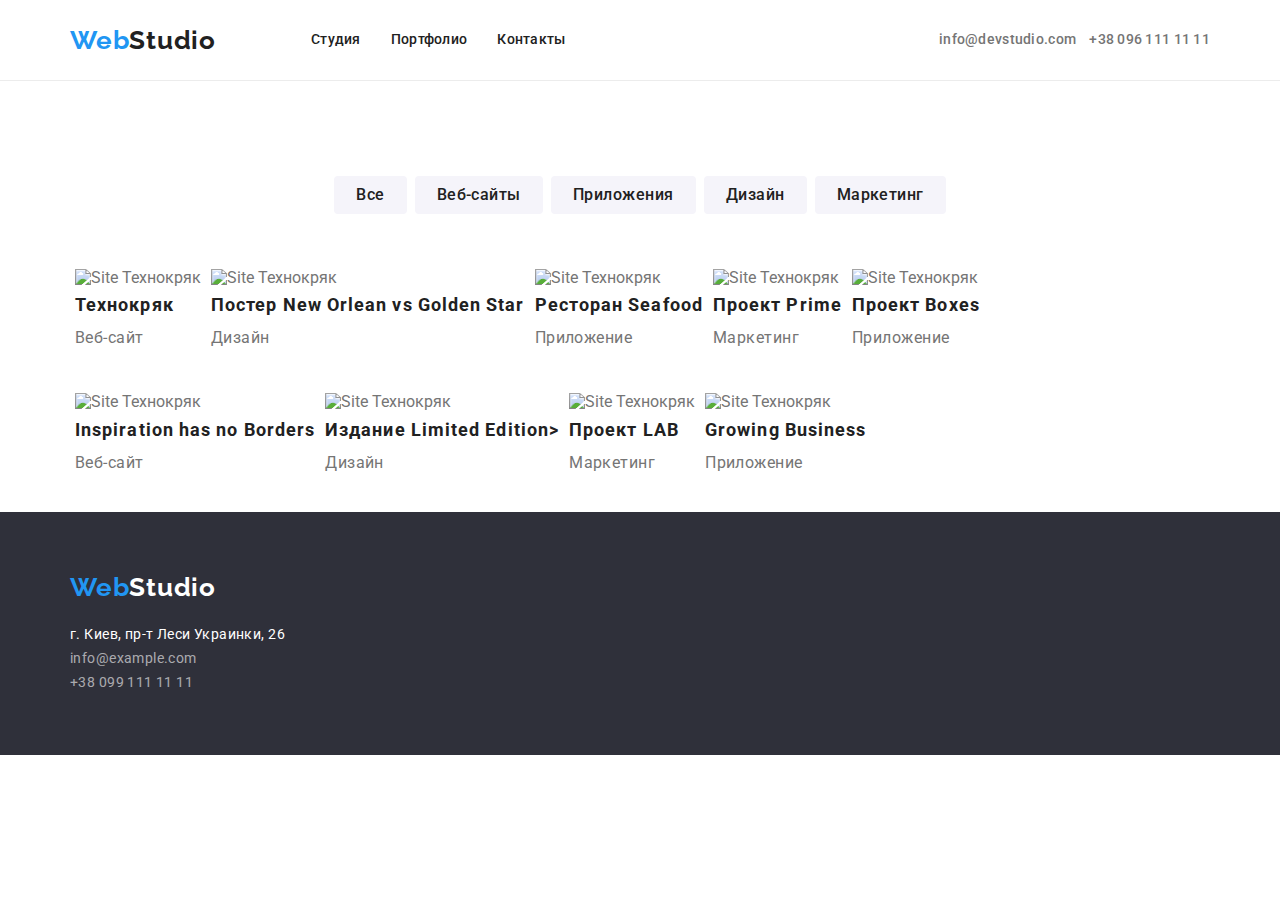
==== portfolio.html @ e45d741a "Portpholio items" ====
<!DOCTYPE html>
<html lang="ru">
  <head>
    <meta charset="UTF-8" />
    <meta http-equiv="X-UA-Compatible" content="IE=edge" />
    <meta name="viewport" content="width=device-width, initial-scale=1.0" />
    <title>Портфолио</title>

    <!-- Load GoogleFonts -->
    <link rel="preconnect" href="https://fonts.googleapis.com">
    <link rel="preconnect" href="https://fonts.gstatic.com" crossorigin>
    <link href="https://fonts.googleapis.com/css2?family=Raleway:wght@700&family=Roboto:wght@400;500;700;900&display=swap" rel="stylesheet">
    <link rel="stylesheet" href="https://cdnjs.cloudflare.com/ajax/libs/modern-normalize/1.1.0/modern-normalize.min.css">
    <link rel="stylesheet" href="./css/style.css">
  </head>
  <body>
    <!-- Секция меню навигации -->
    <header class="navig">
      <div class="header-container container">
        <nav class="heder-navigation">
          <a href="./index.html" class="logo link" lang="en"><span>Web</span>Studio</a>
          <ul class="list header-list">
            <li class="navig-item"><a href="./index.html" class="link navig-item">Студия</a></li>
            <li class="navig-item"><a href="./portfolio.html" class="link navig-item">Портфолио</a></li>
            <li class="navig-item"><a href="" class="link navig-item">Контакты</a></li>
          </ul>
        </nav>
        <!--Секция "Связаться"-->
        <div class="header-connect">
          <a href="mailto:info@devstudio.com" rel="noopener noreferrer"  class="contacts link">info@devstudio.com</a>&nbsp;&nbsp;&nbsp;
          <a href="tel:+380961111111" rel="noopener noreferrer"  class="contacts link">+38 096 111 11 11</a>
        </div>
      </div>
    </header>
    <main>
      <!--Содержание страницы portfolio -->
      <section>
        <h1 class="title-hiden">Наши работы</h1>
        <!--Portfolio Filter-->
        <h2 class="title-hiden">Типы работ</h2>
        <div class="container">
          <ul class="list filter-portfolio-box">
              <li><button type="button" class="bt-portfolio">Все</button></li>
              <li><button type="button" class="bt-portfolio">Веб-сайты</button></li>
              <li><button type="button" class="bt-portfolio">Приложения</button></li>
              <li><button type="button" class="bt-portfolio">Дизайн</button></li>
              <li><button type="button" class="bt-portfolio">Маркетинг</button></li>
          </ul>
        </div>
        <div class="container">  
          <!--Portfolio items-->
          <ul class="list portfolio-box">
              <li>
                  <div>
                    <img src="./img/portfolio1.jpg" width="370" alt="Site Технокряк" />
                    <h3 class="title-portfolio">Технокряк</h3>
                    <p class="text-portfolio">Веб-сайт</p>
                  </div>
              </li>
              <li>
                  <div>
                    <img src="./img/portfolio2.jpg" width="370" alt="Site Технокряк" />
                    <h3 class="title-portfolio">Постер <span lang="en">New Orlean vs Golden Star</span></h3>
                    <p class="text-portfolio">Дизайн</p>
                  </div>
              </li>
              <li>
                  <div>
                    <img src="./img/portfolio3.jpg" width="370" alt="Site Технокряк" />
                    <h3 class="title-portfolio">Ресторан <span lang="en">Seafood</span></h3>
                    <p class="text-portfolio">Приложение</p>
                  </div>
              </li>
              <li>
                  <div>
                    <img src="./img/portfolio4.jpg" width="370" alt="Site Технокряк" />
                    <h3 class="title-portfolio">Проект <span lang="en">Prime</span></h3>
                    <p class="text-portfolio">Маркетинг</p>
                  </div>
              </li>
              <li>
                  <div>
                    <img src="./img/portfolio5.jpg" width="370" alt="Site Технокряк" />
                    <h3 class="title-portfolio">Проект <span lang="en">Boxes</span></h3>
                    <p class="text-portfolio">Приложение</p>
                  </div>
              </li>
              <li>
                  <div>
                    <img src="./img/portfolio6.jpg" width="370" alt="Site Технокряк" />
                    <h3 class="title-portfolio" lang="en">Inspiration has no Borders</h3>
                    <p class="text-portfolio">Веб-сайт</p>
                  </div>
              </li>
              <li>
                  <div>
                    <img src="./img/portfolio7.jpg" width="370" alt="Site Технокряк" />
                    <h3 class="title-portfolio">Издание <span lang="en">Limited Edition</span>></h3>
                    <p class="text-portfolio">Дизайн</p>
                  </div>
              </li>
              <li>
                  <div>
                    <img src="./img/portfolio8.jpg" width="370" alt="Site Технокряк" />
                    <h3 class="title-portfolio">Проект <span lang="en">LAB</span></h3>
                    <p class="text-portfolio">Маркетинг</p>
                  </div>
              </li>
              <li>
                  <div>
                    <img src="./img/portfolio9.jpg" width="370" alt="Site Технокряк" />
                    <h3 class="title-portfolio" lang="en">Growing Business</h3>
                    <p class="text-portfolio">Приложение</p>
                  </div>
              </li>
          </ul>
        </div>
      </section>
    </main>
    <!--Контакты-->
    <footer class="bg-footer">
      <div class="container contact-box">
        <div class="logo-bottom"><a href="./index.html" class="logo link"><span>Web</span>Studio</a></div>
        <address>
            <a href="https://goo.gl/maps/bTtq3ChXj4JMNCNS8" rel="noopener noreferrer"
                target="_blank" class="location">г. Киев, пр-т Леси Украинки, 26</a><br />
            <a href="mailto:info@devstudio.com" rel="noopener noreferrer" class="link">info@example.com</a><br />
            <a href="tel:+380961111111" rel="noopener noreferrer" class="link">+38 099 111 11 11</a>
        </address>
      </div>
    </footer>
    </body>
  </html>
---- css/style.css ----
/* ------- Переменные ------ */
:root {
  --title-color: #212121;
  --text-main: #757575;
  --text-footer: rgba(255, 255, 255, 0.6);
  --item-on: #2196f3;
  --item-off: #ffffff;
  --section-background: #e5e5e5;
  --section-bg:#2F303A;
  --bt-background:#F5F4FA;
  --head-line: #ececec;
}

p,
h1,
h2,
h3,
h4,
h5,
h6 {
    margin: 0;
}

ul {
    margin: 0;
    padding: 0;
}

body {
  font-family: "Roboto", sans-serif;
  color: var(--text-main);
  background-color: #ffffff;
}

section {
  margin: 0;
}

.container {
  width: 1170px;
  margin: 0 auto;
  padding-left: 15px;
  padding-right: 15px;
}

/* ------- Скрыть H1 ------- */
.title-hiden {
  display: none;
}
/* ------- Работа со ссылками ------- */
.link {
  text-decoration: none;
  color: var(--title-color);
}
.link:hover,
.link:focus {
  color: var(--item-on);
}

/* ------- Обнуление стиля списков ------- */
.list li {
  list-style: none;
}

/* ------- Отображение логотипа ------- */
.logo {
  font-family: Raleway;
  font-weight: 700;
  font-size: 26px;
  line-height: 1.19;
  letter-spacing: 0.03em;
  color: var(--title-color);
  margin-right: 95px;
}
.logo:hover {
  color: var(--title-color);
}
.logo span {
  color: var(--item-on);
}

/* ------- Меню навигации ------- */
.header-list {
  display: flex;
}
.heder-navigation {
  display: flex;
  align-items: center;
}
.header-container {
  display: flex;
  align-items: center;
  justify-content: space-between;
}

.navig {
  font-weight: 500;
  font-size: 14px;
  line-height: 1.14;
  letter-spacing: 0.02em;
  color: var(--title-color);
  border-bottom: 1px solid var(--head-line);
}

.navig-item {
  padding-top: 32px;
  padding-bottom: 32px;
}

.navig-item:not(:last-child) {
  margin-right: 30px;

}
.navig:hover {
  color: var(--item-on);
}
.contacts {
  color: var(--text-main);
}
.header-connect {
  margin-left: auto;
}

/* ------- Заказ услуг ------- */
.title-hero {
  font-weight: 900;
  font-size: 44px;
  line-height: 1.36;
  text-align: center;
  letter-spacing: 0.06em;
  text-transform: uppercase;
  color: var(--item-off);
  margin-bottom: 30px;
}
.bg-hero {
  background: var(--section-bg);
  padding-bottom: 200px;
  padding-top: 200px;
  text-align: center;
  margin-bottom: 95px;
}
.button-hero {
  font-family: inherit;
  font-weight: 700;
  font-size: 16px;
  line-height: 1.87;
  text-align: center;
  letter-spacing: 0.06em;
  color: var(--item-off);
  background-color: var(--item-on); 
  cursor: pointer; 
  min-width: 200;
  min-height: 50;
  border: 1px solid var(--item-on); 
  border-radius: 4px;
  
}
.hero {
  display: flexbox;
}

/* ------- Ценности ------- */
.sect-values {
  font-weight: 700;
  font-size: 14px;
  line-height: 1.14;
  letter-spacing: 0.03em;
  text-transform: uppercase;
  color: var(--title-color);
  margin-bottom: 10px;
  
}
.values-text {
  font-size: 14px;
  line-height: 1.71;
  letter-spacing: 0.03em;
}
.values-box {
  display: flex;
  justify-content: space-between;
  margin-bottom: 95px;
}
.values-box .list {
  display: flex;
  justify-content: space-between;
}
.values-box li:not(:last-child) {
  margin: 0 30px 0 0;
}

/* ------- Заголовки секций ------- */
.title-sections {
  font-weight: 700;
  font-size: 36px;
  line-height: 1.17;
  text-align: center;
  letter-spacing: 0.03em;
  color: var(--title-color);
  margin-bottom: 50px;
}

/* ------- Whay we doing -------- */
.wedoing-box {
  display: flex;
  justify-content: space-between;
  margin-bottom: 95px;
}

/* ------- Члены команды ------- */
.title-member {
  font-weight: 500;
  font-size: 16px;
  line-height: 1.19;
  text-align: center;
  letter-spacing: 0.03em;
  color: var(--title-color);
}
.member-text {
  font-size: 16px;
  line-height: 1.19;
  text-align: center;
  letter-spacing: 0.03em;
}
.bg-member {
 background-color: var(--bt-background);
 padding: 95px 0 95px 0;
}

.team-box {
  display: flex;
  justify-content: space-between;
}
.team-box li {
  background-color: var(--item-off);
  box-shadow: 0px 1px 3px rgba(0, 0, 0, 0.12), 0px 1px 1px rgba(0, 0, 0, 0.14), 0px 2px 1px rgba(0, 0, 0, 0.2);
  border-radius: 0px 0px 4px 4px;
}
.team-box img, p {
  margin-bottom: 30px;
}
.team-box h3 {
  margin-bottom: 10px;
}

/* ------- Портфолио ------- */
.filter-portfolio-box {
  display: flex;
  margin: 95px 0 50px 0;
  justify-content: center;
  
}
.filter-portfolio-box li:not(:last-child){
  display: flex;
  margin-right: 8px;
}
.portfolio-box {
  display: flex;
  /* margin: 95px 0 50px 0; */
  flex-wrap: wrap;

}
.portfolio-box li {
  margin: 5px 5px;
}
.title-portfolio {
  font-weight: 700;
  font-size: 18px;
  line-height: 2;
  letter-spacing: 0.06em;
  color: var(--title-color);
}

.text-portfolio {
  font-size: 16px;
  line-height: 1.87;
  letter-spacing: 0.03em;
}
.bt-portfolio {
  font-family: inherit;
  font-weight: 500;
  font-size: 16px;
  line-height: 1.62;
  text-align: center;
  letter-spacing: 0.03em;
  cursor: pointer;
  color: var(--title-color);
  background-color: var(--bt-background); 
  border-width: 0;
  padding: 6px 22px 6px 22px;
  border-radius: 4px; 
}
.bt-portfolio:hover {
  color: var(--item-off);
  background-color: var(--item-on);
  box-shadow: 0px 3px 1px rgba(0, 0, 0, 0.1), 0px 1px 2px rgba(0, 0, 0, 0.08), 0px 2px 2px rgba(0, 0, 0, 0.12);
  border-radius: 4px; 
}


/* ------- Оформление футера ------- */
footer .logo,
footer .logo:hover {
  color:var(--item-off);
}
.logo-bottom {
  margin-bottom: 20px;
}

.bg-footer {
  background: var(--section-bg);
  padding: 60px 0 60px 0;
}
.contact-box {
  display: flexbox;
}

.location {
  font-size: 14px;
  line-height: 1.71;
  letter-spacing: 0.03em;
  color: var(--item-off);
  text-decoration: none;
  font-style: normal;
}
address .link,
address .link:hover {
  font-size: 14px;
  line-height: 1.71;
  letter-spacing: 0.03em;
  font-style: normal;
  color:var(--text-footer)
}
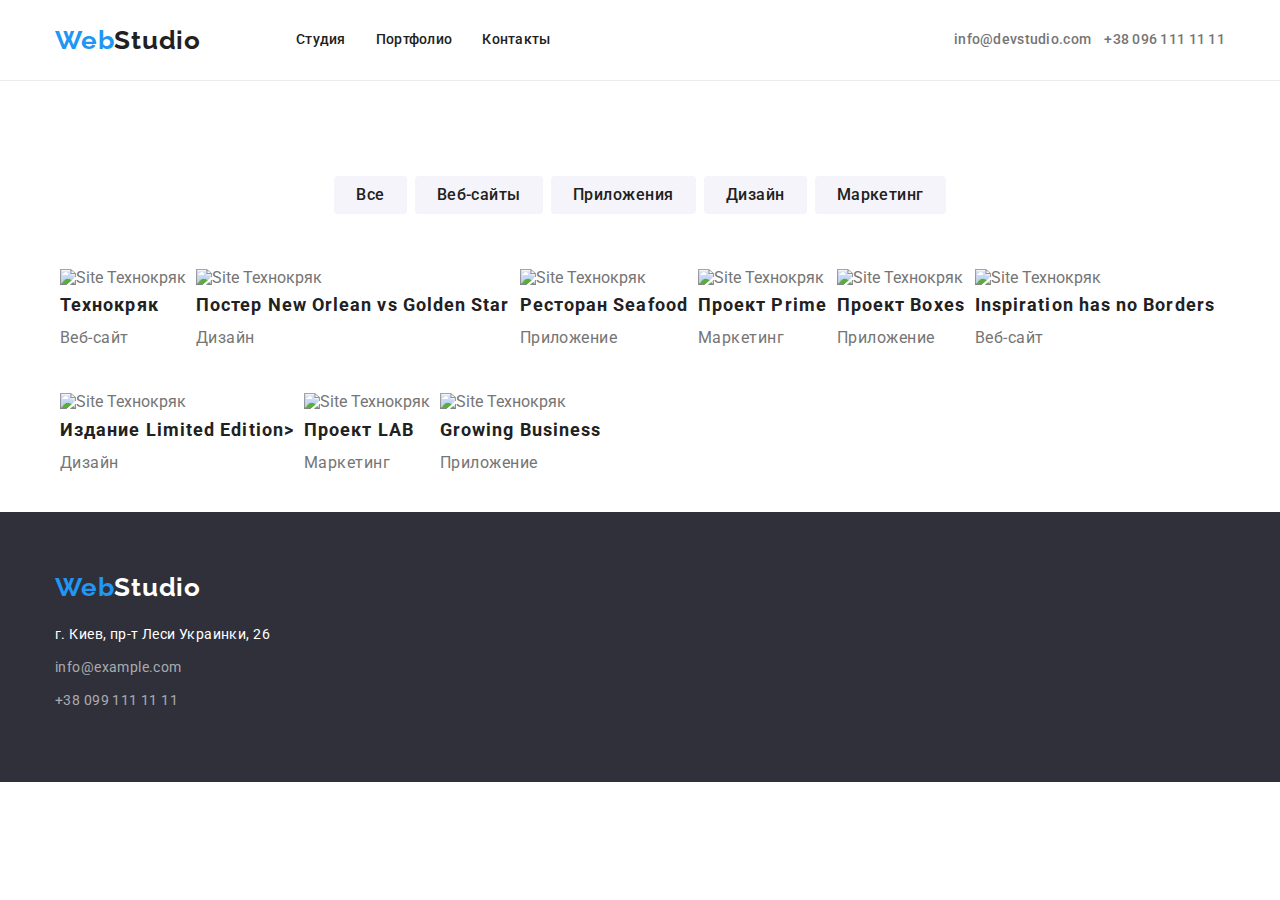
==== commit 09662040: "Wrongs on 1st pages" ====
--- a/portfolio.html
+++ b/portfolio.html
@@ -7,28 +7,52 @@
     <title>Портфолио</title>
 
     <!-- Load GoogleFonts -->
-    <link rel="preconnect" href="https://fonts.googleapis.com">
-    <link rel="preconnect" href="https://fonts.gstatic.com" crossorigin>
-    <link href="https://fonts.googleapis.com/css2?family=Raleway:wght@700&family=Roboto:wght@400;500;700;900&display=swap" rel="stylesheet">
-    <link rel="stylesheet" href="https://cdnjs.cloudflare.com/ajax/libs/modern-normalize/1.1.0/modern-normalize.min.css">
-    <link rel="stylesheet" href="./css/style.css">
+    <link rel="preconnect" href="https://fonts.googleapis.com" />
+    <link rel="preconnect" href="https://fonts.gstatic.com" crossorigin />
+    <link
+      href="https://fonts.googleapis.com/css2?family=Raleway:wght@700&family=Roboto:wght@400;500;700;900&display=swap"
+      rel="stylesheet"
+    />
+    <link
+      rel="stylesheet"
+      href="https://cdnjs.cloudflare.com/ajax/libs/modern-normalize/1.1.0/modern-normalize.min.css"
+    />
+    <link rel="stylesheet" href="./css/style.css" />
   </head>
   <body>
     <!-- Секция меню навигации -->
     <header class="navig">
       <div class="header-container container">
         <nav class="heder-navigation">
-          <a href="./index.html" class="logo link" lang="en"><span>Web</span>Studio</a>
+          <a href="./index.html" class="logo link" lang="en"
+            ><span>Web</span>Studio</a
+          >
           <ul class="list header-list">
-            <li class="navig-item"><a href="./index.html" class="link navig-item">Студия</a></li>
-            <li class="navig-item"><a href="./portfolio.html" class="link navig-item">Портфолио</a></li>
-            <li class="navig-item"><a href="" class="link navig-item">Контакты</a></li>
+            <li class="navig-item">
+              <a href="./index.html" class="link navig-item">Студия</a>
+            </li>
+            <li class="navig-item">
+              <a href="./portfolio.html" class="link navig-item">Портфолио</a>
+            </li>
+            <li class="navig-item">
+              <a href="" class="link navig-item">Контакты</a>
+            </li>
           </ul>
         </nav>
         <!--Секция "Связаться"-->
         <div class="header-connect">
-          <a href="mailto:info@devstudio.com" rel="noopener noreferrer"  class="contacts link">info@devstudio.com</a>&nbsp;&nbsp;&nbsp;
-          <a href="tel:+380961111111" rel="noopener noreferrer"  class="contacts link">+38 096 111 11 11</a>
+          <a
+            href="mailto:info@devstudio.com"
+            rel="noopener noreferrer"
+            class="contacts link"
+            >info@devstudio.com</a
+          >&nbsp;&nbsp;&nbsp;
+          <a
+            href="tel:+380961111111"
+            rel="noopener noreferrer"
+            class="contacts link"
+            >+38 096 111 11 11</a
+          >
         </div>
       </div>
     </header>
@@ -40,79 +64,135 @@
         <h2 class="title-hiden">Типы работ</h2>
         <div class="container">
           <ul class="list filter-portfolio-box">
-              <li><button type="button" class="bt-portfolio">Все</button></li>
-              <li><button type="button" class="bt-portfolio">Веб-сайты</button></li>
-              <li><button type="button" class="bt-portfolio">Приложения</button></li>
-              <li><button type="button" class="bt-portfolio">Дизайн</button></li>
-              <li><button type="button" class="bt-portfolio">Маркетинг</button></li>
+            <li><button type="button" class="bt-portfolio">Все</button></li>
+            <li>
+              <button type="button" class="bt-portfolio">Веб-сайты</button>
+            </li>
+            <li>
+              <button type="button" class="bt-portfolio">Приложения</button>
+            </li>
+            <li><button type="button" class="bt-portfolio">Дизайн</button></li>
+            <li>
+              <button type="button" class="bt-portfolio">Маркетинг</button>
+            </li>
           </ul>
         </div>
-        <div class="container">  
+        <div class="container">
           <!--Portfolio items-->
           <ul class="list portfolio-box">
-              <li>
-                  <div>
-                    <img src="./img/portfolio1.jpg" width="370" alt="Site Технокряк" />
-                    <h3 class="title-portfolio">Технокряк</h3>
-                    <p class="text-portfolio">Веб-сайт</p>
-                  </div>
-              </li>
-              <li>
-                  <div>
-                    <img src="./img/portfolio2.jpg" width="370" alt="Site Технокряк" />
-                    <h3 class="title-portfolio">Постер <span lang="en">New Orlean vs Golden Star</span></h3>
-                    <p class="text-portfolio">Дизайн</p>
-                  </div>
-              </li>
-              <li>
-                  <div>
-                    <img src="./img/portfolio3.jpg" width="370" alt="Site Технокряк" />
-                    <h3 class="title-portfolio">Ресторан <span lang="en">Seafood</span></h3>
-                    <p class="text-portfolio">Приложение</p>
-                  </div>
-              </li>
-              <li>
-                  <div>
-                    <img src="./img/portfolio4.jpg" width="370" alt="Site Технокряк" />
-                    <h3 class="title-portfolio">Проект <span lang="en">Prime</span></h3>
-                    <p class="text-portfolio">Маркетинг</p>
-                  </div>
-              </li>
-              <li>
-                  <div>
-                    <img src="./img/portfolio5.jpg" width="370" alt="Site Технокряк" />
-                    <h3 class="title-portfolio">Проект <span lang="en">Boxes</span></h3>
-                    <p class="text-portfolio">Приложение</p>
-                  </div>
-              </li>
-              <li>
-                  <div>
-                    <img src="./img/portfolio6.jpg" width="370" alt="Site Технокряк" />
-                    <h3 class="title-portfolio" lang="en">Inspiration has no Borders</h3>
-                    <p class="text-portfolio">Веб-сайт</p>
-                  </div>
-              </li>
-              <li>
-                  <div>
-                    <img src="./img/portfolio7.jpg" width="370" alt="Site Технокряк" />
-                    <h3 class="title-portfolio">Издание <span lang="en">Limited Edition</span>></h3>
-                    <p class="text-portfolio">Дизайн</p>
-                  </div>
-              </li>
-              <li>
-                  <div>
-                    <img src="./img/portfolio8.jpg" width="370" alt="Site Технокряк" />
-                    <h3 class="title-portfolio">Проект <span lang="en">LAB</span></h3>
-                    <p class="text-portfolio">Маркетинг</p>
-                  </div>
-              </li>
-              <li>
-                  <div>
-                    <img src="./img/portfolio9.jpg" width="370" alt="Site Технокряк" />
-                    <h3 class="title-portfolio" lang="en">Growing Business</h3>
-                    <p class="text-portfolio">Приложение</p>
-                  </div>
-              </li>
+            <li>
+              <div>
+                <img
+                  src="./img/portfolio1.jpg"
+                  width="370"
+                  alt="Site Технокряк"
+                />
+                <h3 class="title-portfolio">Технокряк</h3>
+                <p class="text-portfolio">Веб-сайт</p>
+              </div>
+            </li>
+            <li>
+              <div>
+                <img
+                  src="./img/portfolio2.jpg"
+                  width="370"
+                  alt="Site Технокряк"
+                />
+                <h3 class="title-portfolio">
+                  Постер <span lang="en">New Orlean vs Golden Star</span>
+                </h3>
+                <p class="text-portfolio">Дизайн</p>
+              </div>
+            </li>
+            <li>
+              <div>
+                <img
+                  src="./img/portfolio3.jpg"
+                  width="370"
+                  alt="Site Технокряк"
+                />
+                <h3 class="title-portfolio">
+                  Ресторан <span lang="en">Seafood</span>
+                </h3>
+                <p class="text-portfolio">Приложение</p>
+              </div>
+            </li>
+            <li>
+              <div>
+                <img
+                  src="./img/portfolio4.jpg"
+                  width="370"
+                  alt="Site Технокряк"
+                />
+                <h3 class="title-portfolio">
+                  Проект <span lang="en">Prime</span>
+                </h3>
+                <p class="text-portfolio">Маркетинг</p>
+              </div>
+            </li>
+            <li>
+              <div>
+                <img
+                  src="./img/portfolio5.jpg"
+                  width="370"
+                  alt="Site Технокряк"
+                />
+                <h3 class="title-portfolio">
+                  Проект <span lang="en">Boxes</span>
+                </h3>
+                <p class="text-portfolio">Приложение</p>
+              </div>
+            </li>
+            <li>
+              <div>
+                <img
+                  src="./img/portfolio6.jpg"
+                  width="370"
+                  alt="Site Технокряк"
+                />
+                <h3 class="title-portfolio" lang="en">
+                  Inspiration has no Borders
+                </h3>
+                <p class="text-portfolio">Веб-сайт</p>
+              </div>
+            </li>
+            <li>
+              <div>
+                <img
+                  src="./img/portfolio7.jpg"
+                  width="370"
+                  alt="Site Технокряк"
+                />
+                <h3 class="title-portfolio">
+                  Издание <span lang="en">Limited Edition</span>>
+                </h3>
+                <p class="text-portfolio">Дизайн</p>
+              </div>
+            </li>
+            <li>
+              <div>
+                <img
+                  src="./img/portfolio8.jpg"
+                  width="370"
+                  alt="Site Технокряк"
+                />
+                <h3 class="title-portfolio">
+                  Проект <span lang="en">LAB</span>
+                </h3>
+                <p class="text-portfolio">Маркетинг</p>
+              </div>
+            </li>
+            <li>
+              <div>
+                <img
+                  src="./img/portfolio9.jpg"
+                  width="370"
+                  alt="Site Технокряк"
+                />
+                <h3 class="title-portfolio" lang="en">Growing Business</h3>
+                <p class="text-portfolio">Приложение</p>
+              </div>
+            </li>
           </ul>
         </div>
       </section>
@@ -120,14 +200,16 @@
     <!--Контакты-->
     <footer class="bg-footer">
       <div class="container contact-box">
-        <div class="logo-bottom"><a href="./index.html" class="logo link"><span>Web</span>Studio</a></div>
+        <div class="logo-bottom">
+          <a href="./index.html" class="logo link"><span>Web</span>Studio</a>
+        </div>
         <address>
-            <a href="https://goo.gl/maps/bTtq3ChXj4JMNCNS8" rel="noopener noreferrer"
-                target="_blank" class="location">г. Киев, пр-т Леси Украинки, 26</a><br />
-            <a href="mailto:info@devstudio.com" rel="noopener noreferrer" class="link">info@example.com</a><br />
-            <a href="tel:+380961111111" rel="noopener noreferrer" class="link">+38 099 111 11 11</a>
+            <div><a href="https://goo.gl/maps/bTtq3ChXj4JMNCNS8" rel="noopener noreferrer"
+                target="_blank" class="location">г. Киев, пр-т Леси Украинки, 26</a></div>
+            <div><a href="mailto:info@devstudio.com" rel="noopener noreferrer" class="link">info@example.com</a></div>
+            <div><a href="tel:+380961111111" rel="noopener noreferrer" class="link">+38 099 111 11 11</a></div>
         </address>
       </div>
     </footer>
-    </body>
-  </html>+  </body>
+</html>
--- a/css/style.css
+++ b/css/style.css
@@ -6,8 +6,8 @@
   --item-on: #2196f3;
   --item-off: #ffffff;
   --section-background: #e5e5e5;
-  --section-bg:#2F303A;
-  --bt-background:#F5F4FA;
+  --section-bg: #2f303a;
+  --bt-background: #f5f4fa;
   --head-line: #ececec;
 }
 
@@ -18,16 +18,16 @@
 h4,
 h5,
 h6 {
-    margin: 0;
+  margin: 0;
 }
 
 ul {
-    margin: 0;
-    padding: 0;
+  margin: 0;
+  padding: 0;
 }
 
 body {
-  font-family: "Roboto", sans-serif;
+  font-family: 'Roboto', sans-serif;
   color: var(--text-main);
   background-color: #ffffff;
 }
@@ -37,7 +37,7 @@
 }
 
 .container {
-  width: 1170px;
+  width: 1200px;
   margin: 0 auto;
   padding-left: 15px;
   padding-right: 15px;
@@ -109,7 +109,6 @@
 
 .navig-item:not(:last-child) {
   margin-right: 30px;
-
 }
 .navig:hover {
   color: var(--item-on);
@@ -137,7 +136,7 @@
   padding-bottom: 200px;
   padding-top: 200px;
   text-align: center;
-  margin-bottom: 95px;
+  /* margin-bottom: 95px; */
 }
 .button-hero {
   font-family: inherit;
@@ -147,13 +146,12 @@
   text-align: center;
   letter-spacing: 0.06em;
   color: var(--item-off);
-  background-color: var(--item-on); 
-  cursor: pointer; 
-  min-width: 200;
-  min-height: 50;
-  border: 1px solid var(--item-on); 
+  background-color: var(--item-on);
+  cursor: pointer;
+  min-width: 200px;
+  min-height: 50px;
+  border: 1px solid var(--item-on);
   border-radius: 4px;
-  
 }
 .hero {
   display: flexbox;
@@ -168,7 +166,6 @@
   text-transform: uppercase;
   color: var(--title-color);
   margin-bottom: 10px;
-  
 }
 .values-text {
   font-size: 14px;
@@ -178,14 +175,21 @@
 .values-box {
   display: flex;
   justify-content: space-between;
-  margin-bottom: 95px;
+  /* margin-bottom: 95px; */
+  padding-top: 95px;
+  padding-bottom: 95px;
 }
 .values-box .list {
   display: flex;
   justify-content: space-between;
+}
+.values-box li {
+  width: 270px;
+  height: 100px;
 }
 .values-box li:not(:last-child) {
   margin: 0 30px 0 0;
+  
 }
 
 /* ------- Заголовки секций ------- */
@@ -203,7 +207,8 @@
 .wedoing-box {
   display: flex;
   justify-content: space-between;
-  margin-bottom: 95px;
+  /* padding-top: 95px; */
+  padding-bottom: 95px;
 }
 
 /* ------- Члены команды ------- */
@@ -222,20 +227,25 @@
   letter-spacing: 0.03em;
 }
 .bg-member {
- background-color: var(--bt-background);
- padding: 95px 0 95px 0;
+  background-color: var(--bt-background);
+  padding: 95px 0 95px 0;
 }
 
 .team-box {
   display: flex;
-  justify-content: space-between;
+  /* justify-content: space-between; */
+}
+.team-box li:not(:last-child) {
+ margin-right: 30px;
 }
 .team-box li {
   background-color: var(--item-off);
-  box-shadow: 0px 1px 3px rgba(0, 0, 0, 0.12), 0px 1px 1px rgba(0, 0, 0, 0.14), 0px 2px 1px rgba(0, 0, 0, 0.2);
+  box-shadow: 0px 1px 3px rgba(0, 0, 0, 0.12), 0px 1px 1px rgba(0, 0, 0, 0.14),
+    0px 2px 1px rgba(0, 0, 0, 0.2);
   border-radius: 0px 0px 4px 4px;
 }
-.team-box img, p {
+.team-box img,
+p {
   margin-bottom: 30px;
 }
 .team-box h3 {
@@ -247,9 +257,8 @@
   display: flex;
   margin: 95px 0 50px 0;
   justify-content: center;
-  
-}
-.filter-portfolio-box li:not(:last-child){
+}
+.filter-portfolio-box li:not(:last-child) {
   display: flex;
   margin-right: 8px;
 }
@@ -257,7 +266,6 @@
   display: flex;
   /* margin: 95px 0 50px 0; */
   flex-wrap: wrap;
-
 }
 .portfolio-box li {
   margin: 5px 5px;
@@ -284,23 +292,23 @@
   letter-spacing: 0.03em;
   cursor: pointer;
   color: var(--title-color);
-  background-color: var(--bt-background); 
+  background-color: var(--bt-background);
   border-width: 0;
   padding: 6px 22px 6px 22px;
-  border-radius: 4px; 
+  border-radius: 4px;
 }
 .bt-portfolio:hover {
   color: var(--item-off);
   background-color: var(--item-on);
-  box-shadow: 0px 3px 1px rgba(0, 0, 0, 0.1), 0px 1px 2px rgba(0, 0, 0, 0.08), 0px 2px 2px rgba(0, 0, 0, 0.12);
-  border-radius: 4px; 
-}
-
+  box-shadow: 0px 3px 1px rgba(0, 0, 0, 0.1), 0px 1px 2px rgba(0, 0, 0, 0.08),
+    0px 2px 2px rgba(0, 0, 0, 0.12);
+  border-radius: 4px;
+}
 
 /* ------- Оформление футера ------- */
 footer .logo,
 footer .logo:hover {
-  color:var(--item-off);
+  color: var(--item-off);
 }
 .logo-bottom {
   margin-bottom: 20px;
@@ -311,7 +319,7 @@
   padding: 60px 0 60px 0;
 }
 .contact-box {
-  display: flexbox;
+  /* display: flex; */
 }
 
 .location {
@@ -328,5 +336,8 @@
   line-height: 1.71;
   letter-spacing: 0.03em;
   font-style: normal;
-  color:var(--text-footer)
-}+  color: var(--text-footer);
+  }
+address div {
+  margin-bottom: 9px;
+}
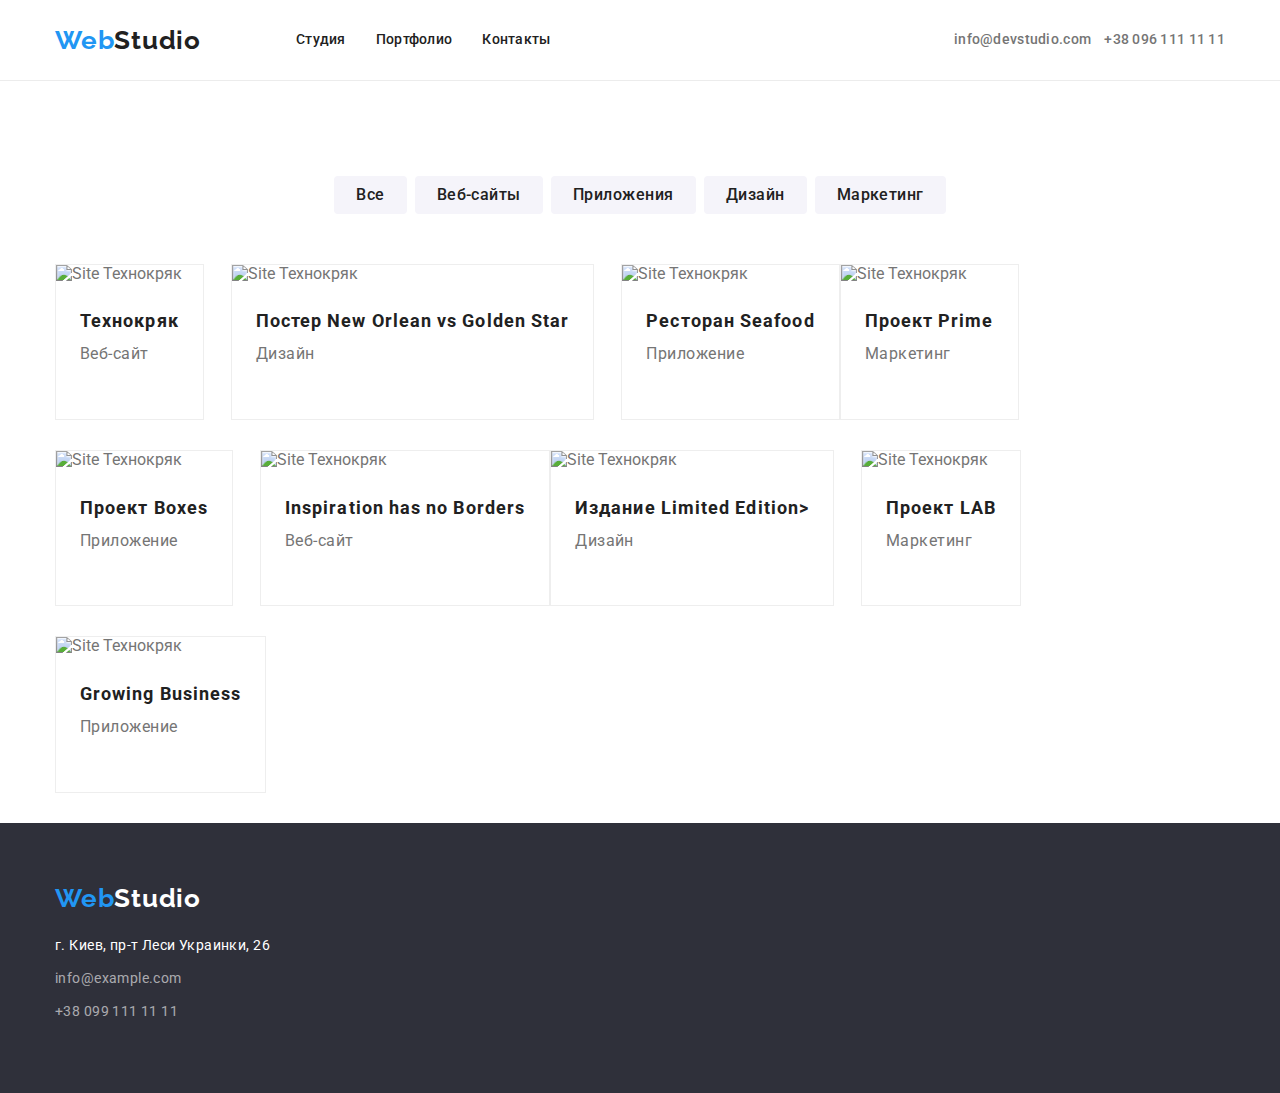
==== commit da263b17: "Portfolio END" ====
--- a/portfolio.html
+++ b/portfolio.html
@@ -25,8 +25,7 @@
       <div class="header-container container">
         <nav class="heder-navigation">
           <a href="./index.html" class="logo link" lang="en"
-            ><span>Web</span>Studio</a
-          >
+            ><span>Web</span>Studio</a>
           <ul class="list header-list">
             <li class="navig-item">
               <a href="./index.html" class="link navig-item">Студия</a>
@@ -62,8 +61,8 @@
         <h1 class="title-hiden">Наши работы</h1>
         <!--Portfolio Filter-->
         <h2 class="title-hiden">Типы работ</h2>
-        <div class="container">
-          <ul class="list filter-portfolio-box">
+        <div class="container filter-portfolio-box">
+          <ul class="list">
             <li><button type="button" class="bt-portfolio">Все</button></li>
             <li>
               <button type="button" class="bt-portfolio">Веб-сайты</button>
@@ -81,116 +80,118 @@
           <!--Portfolio items-->
           <ul class="list portfolio-box">
             <li>
-              <div>
-                <img
-                  src="./img/portfolio1.jpg"
-                  width="370"
-                  alt="Site Технокряк"
-                />
+              <div class="potfolio-frame">
+              <img src="./img/portfolio1.jpg" width="370" alt="Site Технокряк" />
+              <div class="portfolio-text-box">
                 <h3 class="title-portfolio">Технокряк</h3>
                 <p class="text-portfolio">Веб-сайт</p>
-              </div>
-            </li>
-            <li>
-              <div>
-                <img
-                  src="./img/portfolio2.jpg"
-                  width="370"
-                  alt="Site Технокряк"
-                />
-                <h3 class="title-portfolio">
-                  Постер <span lang="en">New Orlean vs Golden Star</span>
-                </h3>
+                </div>
+              </div>
+            </li>
+            <li>
+              <div class="potfolio-frame">
+                <img src="./img/portfolio2.jpg" width="370" alt="Site Технокряк" />
+                <div class="portfolio-text-box">
+                <h3 class="title-portfolio">Постер <span lang="en">New Orlean vs Golden Star</span></h3>
                 <p class="text-portfolio">Дизайн</p>
-              </div>
-            </li>
-            <li>
-              <div>
-                <img
-                  src="./img/portfolio3.jpg"
-                  width="370"
-                  alt="Site Технокряк"
-                />
-                <h3 class="title-portfolio">
-                  Ресторан <span lang="en">Seafood</span>
-                </h3>
+                </div>
+              </div>
+            </li>
+            <li>
+              <div class="potfolio-frame">
+                <img src="./img/portfolio3.jpg" width="370" alt="Site Технокряк" />
+                <div class="portfolio-text-box">
+                <h3 class="title-portfolio">Ресторан <span lang="en">Seafood</span></h3>
                 <p class="text-portfolio">Приложение</p>
-              </div>
-            </li>
-            <li>
-              <div>
+                </div>
+              </div>
+            </li>
+            <li>
+              <div class="potfolio-frame">
                 <img
                   src="./img/portfolio4.jpg"
                   width="370"
                   alt="Site Технокряк"
                 />
+                <div class="portfolio-text-box">
                 <h3 class="title-portfolio">
                   Проект <span lang="en">Prime</span>
                 </h3>
                 <p class="text-portfolio">Маркетинг</p>
-              </div>
-            </li>
-            <li>
-              <div>
+                </div>
+              </div>
+            </li>
+            <li>
+              <div class="potfolio-frame">
                 <img
                   src="./img/portfolio5.jpg"
                   width="370"
                   alt="Site Технокряк"
                 />
+                <div class="portfolio-text-box">
                 <h3 class="title-portfolio">
                   Проект <span lang="en">Boxes</span>
                 </h3>
                 <p class="text-portfolio">Приложение</p>
-              </div>
-            </li>
-            <li>
-              <div>
+                </div>
+              </div>
+            </li>
+            <li>
+              <div class="potfolio-frame">
                 <img
                   src="./img/portfolio6.jpg"
                   width="370"
                   alt="Site Технокряк"
                 />
+                <div class="portfolio-text-box">
                 <h3 class="title-portfolio" lang="en">
                   Inspiration has no Borders
                 </h3>
                 <p class="text-portfolio">Веб-сайт</p>
-              </div>
-            </li>
-            <li>
-              <div>
+                </div>
+              </div>
+            </li>
+            <li>
+              <div class="potfolio-frame">
                 <img
                   src="./img/portfolio7.jpg"
                   width="370"
                   alt="Site Технокряк"
                 />
+                <div class="portfolio-text-box">
                 <h3 class="title-portfolio">
                   Издание <span lang="en">Limited Edition</span>>
                 </h3>
                 <p class="text-portfolio">Дизайн</p>
-              </div>
-            </li>
-            <li>
-              <div>
+                </div>
+              </div>
+            </li>
+            <li>
+              <div class="potfolio-frame">
                 <img
                   src="./img/portfolio8.jpg"
                   width="370"
                   alt="Site Технокряк"
                 />
+                <div class="portfolio-text-box">
                 <h3 class="title-portfolio">
                   Проект <span lang="en">LAB</span>
                 </h3>
                 <p class="text-portfolio">Маркетинг</p>
-              </div>
-            </li>
-            <li>
-              <div>
+                </div>
+              </div>
+            </li>
+            <li>
+              <div class="potfolio-frame">
                 <img
                   src="./img/portfolio9.jpg"
                   width="370"
                   alt="Site Технокряк"
                 />
+                <div class="portfolio-text-box">
                 <h3 class="title-portfolio" lang="en">Growing Business</h3>
                 <p class="text-portfolio">Приложение</p>
+                </div>
               </div>
             </li>
           </ul>
--- a/css/style.css
+++ b/css/style.css
@@ -9,6 +9,7 @@
   --section-bg: #2f303a;
   --bt-background: #f5f4fa;
   --head-line: #ececec;
+  --portfolio-box: #eeeeee;
 }
 
 p,
@@ -252,24 +253,51 @@
   margin-bottom: 10px;
 }
 
+/* ------- Портфолио меню ------- */
+.filter-portfolio-box {
+  display: flex;
+  /* margin: 95px 0 50px 0; */
+  justify-content: center;
+  padding: 95px 0 50px 0;
+}
+.filter-portfolio-box ul {
+  display: flex;
+}
+.filter-portfolio-box li:not(:last-child) {
+  /* display: flex; */
+  margin-right: 8px;
+}
+
 /* ------- Портфолио ------- */
-.filter-portfolio-box {
-  display: flex;
-  margin: 95px 0 50px 0;
-  justify-content: center;
-}
-.filter-portfolio-box li:not(:last-child) {
-  display: flex;
-  margin-right: 8px;
-}
 .portfolio-box {
   display: flex;
-  /* margin: 95px 0 50px 0; */
   flex-wrap: wrap;
 }
+
+.portfolio-box li:nth-child(3n) {
+  margin-right: 0px;
+}
+
 .portfolio-box li {
-  margin: 5px 5px;
-}
+  /* border: 1px solid var(--portfolio-box); */
+  margin: 0 27px 30px 0;
+  
+  
+}
+.portfolio-box ul {
+  margin: 0 -30px -30px 0;
+  border: -1px;
+  /* border: -1px solid transparent; */
+}
+
+.potfolio-frame {
+  border: 1px solid var(--portfolio-box);
+}
+
+.portfolio-box .portfolio-text-box {
+  padding: 20px 24px;
+}
+
 .title-portfolio {
   font-weight: 700;
   font-size: 18px;
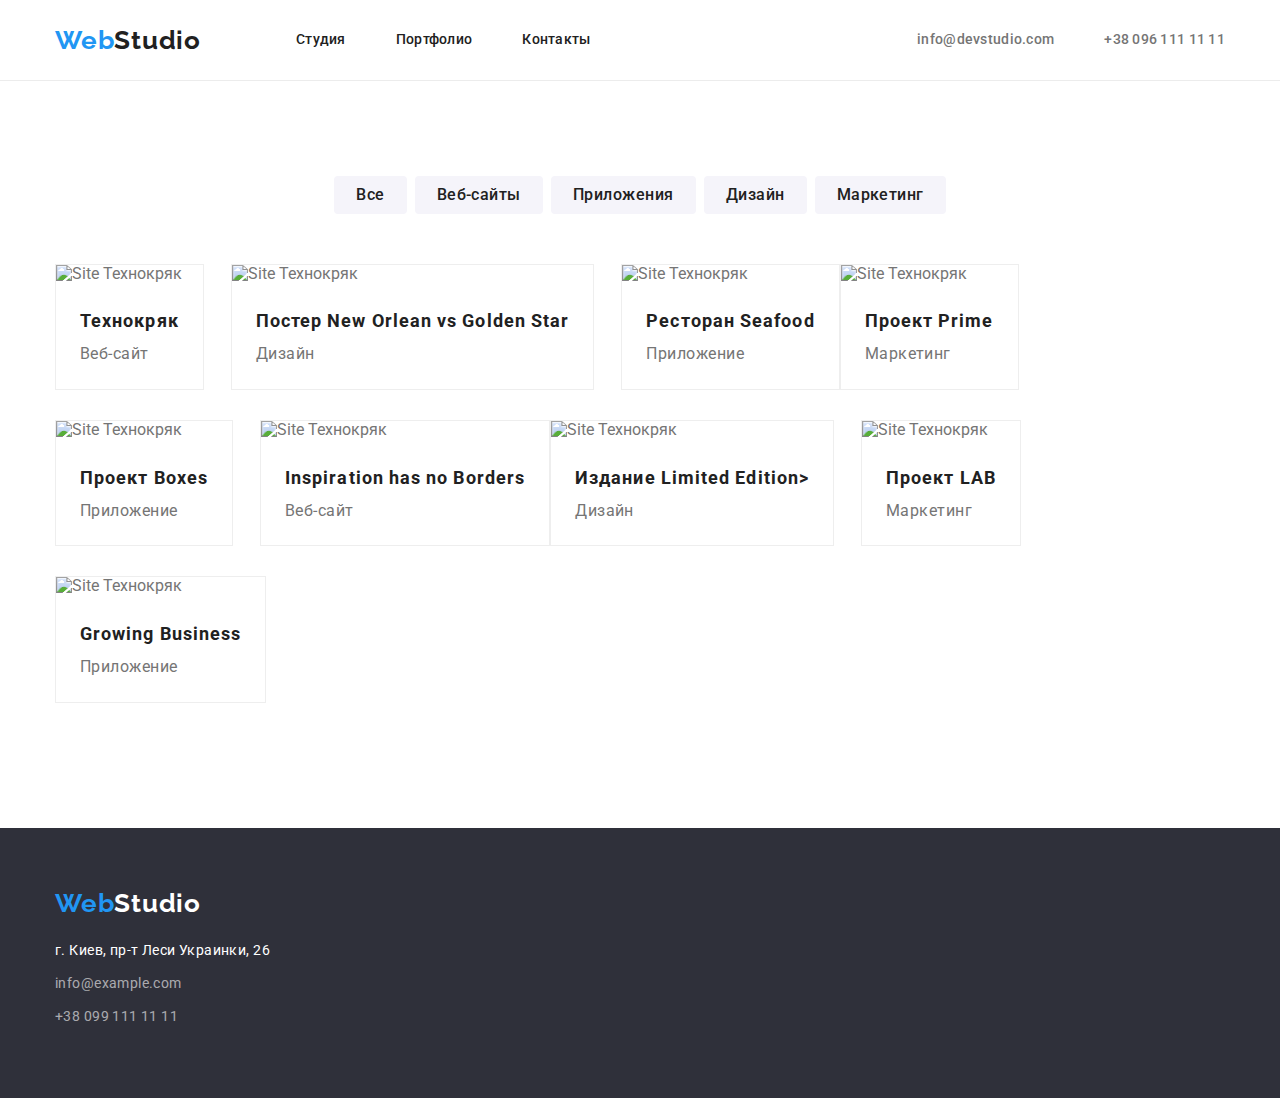
==== commit 09470812: "Wrong last" ====
--- a/portfolio.html
+++ b/portfolio.html
@@ -24,40 +24,25 @@
     <header class="navig">
       <div class="header-container container">
         <nav class="heder-navigation">
-          <a href="./index.html" class="logo link" lang="en"
-            ><span>Web</span>Studio</a>
+          <a href="./index.html" class="logo link" lang="en"><span>Web</span>Studio</a>
           <ul class="list header-list">
-            <li class="navig-item">
-              <a href="./index.html" class="link navig-item">Студия</a>
-            </li>
-            <li class="navig-item">
-              <a href="./portfolio.html" class="link navig-item">Портфолио</a>
-            </li>
-            <li class="navig-item">
-              <a href="" class="link navig-item">Контакты</a>
-            </li>
+            <li class="navig-item"><a href="./index.html" class="link navig-item">Студия</a></li>
+            <li class="navig-item"><a href="./portfolio.html" class="link navig-item">Портфолио</a></li>
+            <li class="navig-item"><a href="" class="link navig-item">Контакты</a></li>
           </ul>
         </nav>
         <!--Секция "Связаться"-->
         <div class="header-connect">
-          <a
-            href="mailto:info@devstudio.com"
-            rel="noopener noreferrer"
-            class="contacts link"
-            >info@devstudio.com</a
-          >&nbsp;&nbsp;&nbsp;
-          <a
-            href="tel:+380961111111"
-            rel="noopener noreferrer"
-            class="contacts link"
-            >+38 096 111 11 11</a
-          >
+          <ul class="list header-list">
+            <li class="navig-item"><a href="mailto:info@devstudio.com" rel="noopener noreferrer"  class="contacts link">info@devstudio.com</a></li>
+            <li class="navig-item"><a href="tel:+380961111111" rel="noopener noreferrer"  class="contacts link">+38 096 111 11 11</a></li>
+          </ul>
         </div>
       </div>
     </header>
     <main>
       <!--Содержание страницы portfolio -->
-      <section>
+      <section class="portfolio-section">
         <h1 class="title-hiden">Наши работы</h1>
         <!--Portfolio Filter-->
         <h2 class="title-hiden">Типы работ</h2>
--- a/css/style.css
+++ b/css/style.css
@@ -109,7 +109,7 @@
 }
 
 .navig-item:not(:last-child) {
-  margin-right: 30px;
+  margin-right: 50px;
 }
 .navig:hover {
   color: var(--item-on);
@@ -137,7 +137,6 @@
   padding-bottom: 200px;
   padding-top: 200px;
   text-align: center;
-  /* margin-bottom: 95px; */
 }
 .button-hero {
   font-family: inherit;
@@ -176,7 +175,6 @@
 .values-box {
   display: flex;
   justify-content: space-between;
-  /* margin-bottom: 95px; */
   padding-top: 95px;
   padding-bottom: 95px;
 }
@@ -205,11 +203,12 @@
 }
 
 /* ------- Whay we doing -------- */
+.wedoing-section {
+  padding-bottom: 95px;
+}
 .wedoing-box {
   display: flex;
   justify-content: space-between;
-  /* padding-top: 95px; */
-  padding-bottom: 95px;
 }
 
 /* ------- Члены команды ------- */
@@ -234,7 +233,6 @@
 
 .team-box {
   display: flex;
-  /* justify-content: space-between; */
 }
 .team-box li:not(:last-child) {
  margin-right: 30px;
@@ -245,10 +243,14 @@
     0px 2px 1px rgba(0, 0, 0, 0.2);
   border-radius: 0px 0px 4px 4px;
 }
-.team-box img,
-p {
+.team-info-box {
+  padding-top: 30px;
+  padding-bottom: 30px;
+}
+
+/* .team-box img, p {
   margin-bottom: 30px;
-}
+} */
 .team-box h3 {
   margin-bottom: 10px;
 }
@@ -256,19 +258,22 @@
 /* ------- Портфолио меню ------- */
 .filter-portfolio-box {
   display: flex;
-  /* margin: 95px 0 50px 0; */
   justify-content: center;
-  padding: 95px 0 50px 0;
+  margin-bottom: 50px;
 }
 .filter-portfolio-box ul {
   display: flex;
 }
 .filter-portfolio-box li:not(:last-child) {
-  /* display: flex; */
   margin-right: 8px;
 }
 
 /* ------- Портфолио ------- */
+.portfolio-section {
+  padding-top: 95px;
+  padding-bottom: 95px;
+}
+
 .portfolio-box {
   display: flex;
   flex-wrap: wrap;
